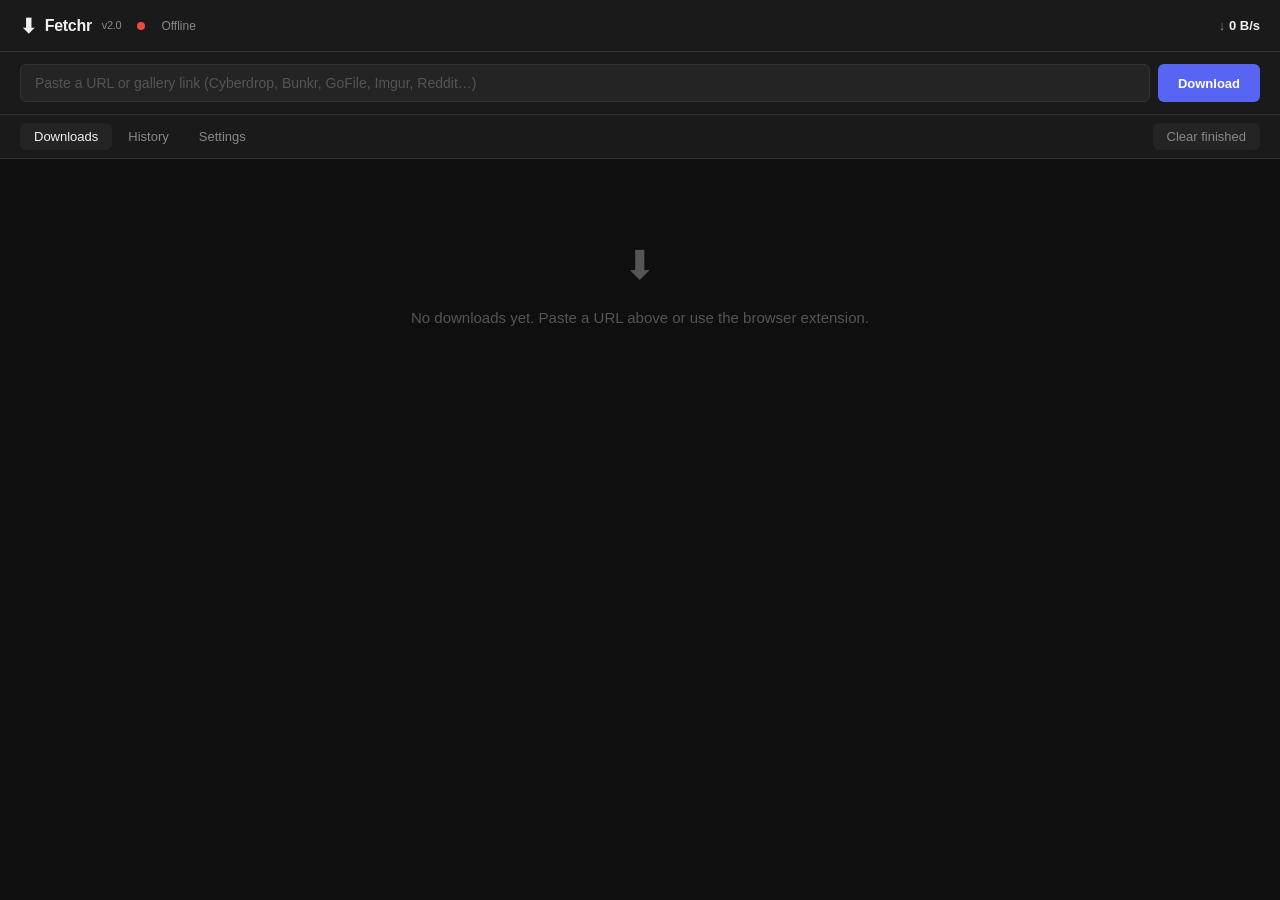
==== agent/web/index.html @ b1af5278 "feat: v2.0 — SQLite persistence, scrapers, web UI, rate limiting Core improvements (CDL-inspired): -" ====
<!DOCTYPE html>
<html lang="en">
<head>
<meta charset="UTF-8">
<meta name="viewport" content="width=device-width, initial-scale=1.0">
<title>Fetchr</title>
<style>
/* ── Reset & Base ─────────────────────────────────────────────────────────── */
*,*::before,*::after{box-sizing:border-box;margin:0;padding:0}
:root{
  --bg:        #0f0f0f;
  --surface:   #1a1a1a;
  --card:      #242424;
  --card-hover:#2a2a2a;
  --border:    #333;
  --accent:    #5865f2;
  --accent-h:  #4752c4;
  --text:      #f0f0f0;
  --text-2:    #888;
  --text-3:    #555;
  --success:   #43b581;
  --error:     #f04747;
  --warning:   #faa61a;
  --pause:     #5865f2;
  --radius:    10px;
  --radius-sm: 6px;
}
html,body{height:100%;background:var(--bg);color:var(--text);font-family:-apple-system,BlinkMacSystemFont,'Segoe UI',sans-serif;font-size:14px;line-height:1.5}
a{color:var(--accent);text-decoration:none}
button{cursor:pointer;border:none;outline:none;font-family:inherit;font-size:13px}
input,select{font-family:inherit;font-size:14px}
::-webkit-scrollbar{width:6px;height:6px}
::-webkit-scrollbar-track{background:transparent}
::-webkit-scrollbar-thumb{background:var(--border);border-radius:3px}

/* ── Layout ──────────────────────────────────────────────────────────────── */
#app{display:flex;flex-direction:column;height:100vh;overflow:hidden}

/* ── Header ──────────────────────────────────────────────────────────────── */
#header{
  display:flex;align-items:center;gap:16px;
  padding:0 20px;height:52px;
  background:var(--surface);border-bottom:1px solid var(--border);
  flex-shrink:0;
}
.logo{display:flex;align-items:center;gap:8px;font-weight:700;font-size:16px;letter-spacing:-.3px}
.logo .icon{font-size:20px}
.logo .v{font-size:11px;font-weight:400;color:var(--text-2);margin-left:2px}
.status-dot{width:8px;height:8px;border-radius:50%;background:var(--error);transition:.3s}
.status-dot.online{background:var(--success)}
#status-text{font-size:12px;color:var(--text-2)}
#total-speed{margin-left:auto;font-size:13px;color:var(--text-2);font-variant-numeric:tabular-nums}
#total-speed span{color:var(--text);font-weight:600}

/* ── URL Bar ─────────────────────────────────────────────────────────────── */
#url-bar{
  padding:12px 20px;background:var(--surface);border-bottom:1px solid var(--border);
  flex-shrink:0;
}
.url-row{display:flex;gap:8px}
#url-input{
  flex:1;padding:10px 14px;background:var(--card);border:1px solid var(--border);
  border-radius:var(--radius-sm);color:var(--text);outline:none;transition:.2s;
}
#url-input:focus{border-color:var(--accent)}
#url-input::placeholder{color:var(--text-3)}
#url-btn{
  padding:10px 20px;background:var(--accent);color:#fff;
  border-radius:var(--radius-sm);font-weight:600;transition:.15s;white-space:nowrap;
}
#url-btn:hover{background:var(--accent-h)}
#url-btn.scrape{background:#7c3aed}
#url-btn.scrape:hover{background:#6d28d9}

/* ── Tabs ────────────────────────────────────────────────────────────────── */
#tabs-bar{
  display:flex;align-items:center;gap:2px;
  padding:0 20px;height:44px;background:var(--surface);
  border-bottom:1px solid var(--border);flex-shrink:0;
}
.tab{
  padding:6px 14px;border-radius:var(--radius-sm);color:var(--text-2);
  background:none;font-weight:500;transition:.15s;
}
.tab:hover{color:var(--text);background:var(--card)}
.tab.active{color:var(--text);background:var(--card)}
#clear-btn{
  margin-left:auto;padding:6px 14px;border-radius:var(--radius-sm);
  background:var(--card);color:var(--text-2);transition:.15s;
}
#clear-btn:hover{color:var(--text);background:var(--card-hover)}

/* ── Content ─────────────────────────────────────────────────────────────── */
#content{flex:1;overflow-y:auto;padding:16px 20px}

/* ── Section headers ─────────────────────────────────────────────────────── */
.section-label{
  font-size:11px;font-weight:700;letter-spacing:.08em;text-transform:uppercase;
  color:var(--text-3);margin:16px 0 8px;display:flex;align-items:center;gap:8px;
}
.section-label::after{content:'';flex:1;height:1px;background:var(--border)}
.section-label:first-child{margin-top:0}

/* ── Download card ───────────────────────────────────────────────────────── */
.dl-card{
  background:var(--card);border:1px solid var(--border);border-radius:var(--radius);
  padding:12px 14px;margin-bottom:8px;transition:.15s;
}
.dl-card:hover{border-color:#444}
.dl-row1{display:flex;align-items:center;gap:10px;margin-bottom:6px}
.dl-icon{font-size:18px;flex-shrink:0;width:24px;text-align:center}
.dl-name{
  flex:1;font-weight:500;white-space:nowrap;overflow:hidden;
  text-overflow:ellipsis;max-width:calc(100% - 180px);
}
.dl-pct{margin-left:auto;font-size:12px;font-weight:700;
        color:var(--text-2);font-variant-numeric:tabular-nums;min-width:36px;text-align:right}
.dl-bar-wrap{height:4px;background:var(--border);border-radius:2px;margin-bottom:8px;overflow:hidden}
.dl-bar{
  height:100%;border-radius:2px;transition:width .4s ease;
  background:linear-gradient(90deg,var(--accent),#7289da);
}
.dl-bar.complete{background:var(--success)}
.dl-bar.error{background:var(--error)}
.dl-bar.paused{background:var(--text-3)}
.dl-bar.shimmer{
  background-size:200% 100%;
  animation:shimmer 1.6s linear infinite;
  background-image:linear-gradient(90deg,var(--accent) 0%,#7289da 40%,#a78bfa 60%,var(--accent) 100%);
}
@keyframes shimmer{0%{background-position:200% 0}100%{background-position:-200% 0}}
.dl-row3{display:flex;align-items:center;gap:12px;font-size:12px;color:var(--text-2)}
.dl-row3 .stat{font-variant-numeric:tabular-nums}
.dl-row3 .spacer{flex:1}
.dl-actions{display:flex;gap:4px}
.dl-btn{
  width:28px;height:28px;border-radius:var(--radius-sm);
  background:var(--card-hover);color:var(--text-2);
  display:flex;align-items:center;justify-content:center;
  font-size:13px;transition:.15s;
}
.dl-btn:hover{background:#333;color:var(--text)}
.dl-btn.danger:hover{background:rgba(240,71,71,.15);color:var(--error)}
.dl-err{font-size:11px;color:var(--error);margin-top:4px}
.dl-skipped{font-size:12px;color:var(--text-3);font-style:italic}

/* Status badges */
.badge{
  font-size:10px;font-weight:700;letter-spacing:.05em;text-transform:uppercase;
  padding:2px 6px;border-radius:3px;
}
.badge.queued{background:rgba(88,101,242,.15);color:var(--accent)}
.badge.paused{background:rgba(88,101,242,.1);color:#7289da}
.badge.complete{background:rgba(67,181,129,.1);color:var(--success)}
.badge.error{background:rgba(240,71,71,.1);color:var(--error)}
.badge.cancelled{background:rgba(85,85,85,.2);color:var(--text-3)}

/* ── Empty state ──────────────────────────────────────────────────────────── */
.empty{text-align:center;padding:60px 20px;color:var(--text-3)}
.empty .icon{font-size:40px;margin-bottom:12px;display:block}
.empty p{font-size:15px}

/* ── History tab ─────────────────────────────────────────────────────────── */
.history-table{width:100%;border-collapse:collapse}
.history-table th{
  text-align:left;padding:8px 12px;font-size:11px;font-weight:700;
  letter-spacing:.06em;text-transform:uppercase;color:var(--text-3);
  border-bottom:1px solid var(--border);
}
.history-table td{
  padding:10px 12px;border-bottom:1px solid var(--border);
  color:var(--text-2);font-size:13px;
}
.history-table tr:last-child td{border-bottom:none}
.history-table tr:hover td{background:var(--card);color:var(--text)}
.history-table .filename{color:var(--text);font-weight:500;max-width:280px;
  white-space:nowrap;overflow:hidden;text-overflow:ellipsis}
.history-table .url{max-width:200px;white-space:nowrap;overflow:hidden;
  text-overflow:ellipsis;font-size:11px;color:var(--text-3)}

/* ── Settings tab ────────────────────────────────────────────────────────── */
.settings-section{
  background:var(--card);border:1px solid var(--border);border-radius:var(--radius);
  padding:20px;margin-bottom:16px;
}
.settings-section h3{font-size:13px;font-weight:700;margin-bottom:16px;color:var(--text-2);
  text-transform:uppercase;letter-spacing:.06em}
.field{margin-bottom:14px}
.field label{display:block;font-size:12px;color:var(--text-2);margin-bottom:6px;font-weight:500}
.field input[type=text],.field input[type=number],.field select{
  width:100%;padding:8px 10px;background:var(--surface);border:1px solid var(--border);
  border-radius:var(--radius-sm);color:var(--text);outline:none;transition:.2s;
}
.field input:focus,.field select:focus{border-color:var(--accent)}
.field select option{background:var(--surface)}
.toggle-row{display:flex;align-items:center;justify-content:space-between;
  padding:8px 0;border-bottom:1px solid var(--border)}
.toggle-row:last-child{border-bottom:none;padding-bottom:0}
.toggle-label{font-size:13px}
.toggle-desc{font-size:11px;color:var(--text-3);margin-top:2px}
.toggle{position:relative;width:40px;height:22px;flex-shrink:0}
.toggle input{opacity:0;width:0;height:0}
.toggle-slider{
  position:absolute;inset:0;background:var(--border);border-radius:11px;
  cursor:pointer;transition:.2s;
}
.toggle-slider::before{
  content:'';position:absolute;width:16px;height:16px;
  left:3px;top:3px;background:#fff;border-radius:50%;transition:.2s;
}
.toggle input:checked+.toggle-slider{background:var(--accent)}
.toggle input:checked+.toggle-slider::before{transform:translateX(18px)}
#save-settings-btn{
  padding:10px 24px;background:var(--accent);color:#fff;
  border-radius:var(--radius-sm);font-weight:600;transition:.15s;
}
#save-settings-btn:hover{background:var(--accent-h)}
#settings-saved{
  display:inline-block;margin-left:12px;font-size:12px;
  color:var(--success);opacity:0;transition:.3s;
}

/* ── Scrape Modal ────────────────────────────────────────────────────────── */
#modal-overlay{
  display:none;position:fixed;inset:0;background:rgba(0,0,0,.7);
  z-index:100;align-items:center;justify-content:center;
}
#modal-overlay.open{display:flex}
#modal{
  background:var(--surface);border:1px solid var(--border);border-radius:var(--radius);
  width:min(600px,95vw);max-height:80vh;display:flex;flex-direction:column;
  box-shadow:0 24px 64px rgba(0,0,0,.5);
}
#modal-header{
  display:flex;align-items:center;gap:12px;
  padding:16px 20px;border-bottom:1px solid var(--border);
}
#modal-title{flex:1;font-weight:700;font-size:15px}
#modal-close{
  width:28px;height:28px;background:var(--card);border-radius:var(--radius-sm);
  color:var(--text-2);display:flex;align-items:center;justify-content:center;
  font-size:16px;cursor:pointer;transition:.15s;
}
#modal-close:hover{color:var(--text);background:var(--card-hover)}
#modal-toolbar{
  display:flex;align-items:center;gap:8px;
  padding:10px 20px;border-bottom:1px solid var(--border);
}
.modal-btn-sm{
  padding:5px 12px;border-radius:var(--radius-sm);font-size:12px;font-weight:600;
  background:var(--card);color:var(--text-2);transition:.15s;
}
.modal-btn-sm:hover{color:var(--text);background:var(--card-hover)}
#modal-items{flex:1;overflow-y:auto;padding:8px 0}
.modal-item{
  display:flex;align-items:center;gap:12px;padding:8px 20px;
  border-bottom:1px solid var(--border);cursor:pointer;transition:.1s;
}
.modal-item:hover{background:var(--card)}
.modal-item:last-child{border-bottom:none}
.modal-item input[type=checkbox]{width:16px;height:16px;accent-color:var(--accent);cursor:pointer}
.modal-item-name{flex:1;font-size:13px;white-space:nowrap;overflow:hidden;text-overflow:ellipsis}
.modal-item-size{font-size:11px;color:var(--text-3);white-space:nowrap}
#modal-footer{
  display:flex;align-items:center;gap:10px;
  padding:14px 20px;border-top:1px solid var(--border);
}
#modal-dl-btn{
  flex:1;padding:10px;background:var(--accent);color:#fff;
  border-radius:var(--radius-sm);font-weight:700;font-size:14px;transition:.15s;
}
#modal-dl-btn:hover{background:var(--accent-h)}
#modal-cancel-btn{
  padding:10px 20px;background:var(--card);color:var(--text-2);
  border-radius:var(--radius-sm);font-weight:600;transition:.15s;
}
#modal-cancel-btn:hover{color:var(--text);background:var(--card-hover)}
#modal-loading{
  display:flex;align-items:center;justify-content:center;
  padding:48px;color:var(--text-2);gap:12px;
}
.spinner{
  width:20px;height:20px;border:2px solid var(--border);
  border-top-color:var(--accent);border-radius:50%;
  animation:spin .7s linear infinite;
}
@keyframes spin{to{transform:rotate(360deg)}}

/* ── Toast ───────────────────────────────────────────────────────────────── */
#toast-container{
  position:fixed;bottom:20px;right:20px;z-index:200;
  display:flex;flex-direction:column;gap:8px;
}
.toast{
  display:flex;align-items:center;gap:10px;
  padding:10px 16px;border-radius:var(--radius-sm);
  background:var(--surface);border:1px solid var(--border);
  font-size:13px;max-width:320px;
  animation:slideIn .2s ease;box-shadow:0 4px 16px rgba(0,0,0,.4);
}
.toast.success{border-color:var(--success)}
.toast.error  {border-color:var(--error)}
.toast.warning{border-color:var(--warning)}
.toast .t-icon{font-size:16px;flex-shrink:0}
@keyframes slideIn{from{transform:translateX(20px);opacity:0}to{transform:translateX(0);opacity:1}}

/* ── Responsive ──────────────────────────────────────────────────────────── */
@media(max-width:600px){
  #header{padding:0 12px;gap:8px}
  #url-bar,#tabs-bar,#content{padding-left:12px;padding-right:12px}
  #total-speed{display:none}
  .dl-name{max-width:calc(100% - 100px)}
}
</style>
</head>
<body>
<div id="app">

  <!-- Header -->
  <header id="header">
    <div class="logo">
      <span class="icon">⬇</span>
      Fetchr
      <span class="v">v2.0</span>
    </div>
    <div class="status-dot" id="status-dot"></div>
    <span id="status-text">Connecting…</span>
    <div id="total-speed">↓ <span id="speed-val">0 B/s</span></div>
  </header>

  <!-- URL bar -->
  <div id="url-bar">
    <div class="url-row">
      <input id="url-input" type="text" placeholder="Paste a URL or gallery link (Cyberdrop, Bunkr, GoFile, Imgur, Reddit…)" autocomplete="off" spellcheck="false">
      <button id="url-btn" onclick="handleUrlBtn()">Download</button>
    </div>
  </div>

  <!-- Tabs -->
  <div id="tabs-bar">
    <button class="tab active" onclick="switchTab('downloads', this)">Downloads</button>
    <button class="tab" onclick="switchTab('history', this)">History</button>
    <button class="tab" onclick="switchTab('settings', this)">Settings</button>
    <button id="clear-btn" onclick="clearFinished()">Clear finished</button>
  </div>

  <!-- Content -->
  <div id="content">
    <div id="tab-downloads"></div>
    <div id="tab-history"  style="display:none"></div>
    <div id="tab-settings" style="display:none"></div>
  </div>

</div>

<!-- Scrape Modal -->
<div id="modal-overlay">
  <div id="modal">
    <div id="modal-header">
      <span id="modal-title">Scanning…</span>
      <div id="modal-close" onclick="closeModal()">✕</div>
    </div>
    <div id="modal-toolbar" style="display:none">
      <button class="modal-btn-sm" onclick="selectAll(true)">Select all</button>
      <button class="modal-btn-sm" onclick="selectAll(false)">Deselect all</button>
      <span id="modal-selected" style="margin-left:auto;font-size:12px;color:var(--text-2)"></span>
    </div>
    <div id="modal-items">
      <div id="modal-loading"><div class="spinner"></div> Scraping page…</div>
    </div>
    <div id="modal-footer" style="display:none">
      <button id="modal-cancel-btn" onclick="closeModal()">Cancel</button>
      <button id="modal-dl-btn" onclick="downloadSelected()">Download selected</button>
    </div>
  </div>
</div>

<!-- Toast container -->
<div id="toast-container"></div>

<script>
'use strict';

// ── State ──────────────────────────────────────────────────────────────────
const BASE    = window.location.origin;
const WS_URL  = `ws://${window.location.host}/ws`;
let downloads = {};          // id → download object
let wsConn    = null;
let wsTimer   = null;
let agentOnline = false;
let settings  = {};
let history   = [];
let scrapeItems = [];        // items from last scrape
let currentTab = 'downloads';

// ── Formatting ─────────────────────────────────────────────────────────────
function fmtBytes(b) {
  if (!b || b <= 0) return '0 B';
  const u = ['B','KB','MB','GB','TB'];
  const i = Math.floor(Math.log(b) / Math.log(1024));
  return (b / Math.pow(1024, i)).toFixed(i > 0 ? 1 : 0) + ' ' + u[i];
}
function fmtSpeed(bps) {
  if (!bps || bps <= 0) return '';
  return fmtBytes(bps) + '/s';
}
function fmtEta(s) {
  if (!s || s <= 0) return '';
  if (s < 60)  return `${s}s`;
  if (s < 3600) return `${Math.floor(s/60)}m ${s%60}s`;
  return `${Math.floor(s/3600)}h ${Math.floor((s%3600)/60)}m`;
}
function fmtDate(iso) {
  if (!iso) return '';
  const d = new Date(iso);
  return d.toLocaleDateString() + ' ' + d.toLocaleTimeString([], {hour:'2-digit',minute:'2-digit'});
}
function fileIcon(name) {
  if (!name) return '🔗';
  const ext = (name.split('.').pop() || '').toLowerCase();
  if (['mp4','mkv','webm','avi','mov','flv','m4v','ts'].includes(ext)) return '📹';
  if (['mp3','m4a','flac','wav','ogg','opus','aac'].includes(ext))     return '🎵';
  if (['zip','rar','7z','tar','gz','bz2','xz','iso'].includes(ext))    return '📦';
  if (['jpg','jpeg','png','gif','webp','svg','bmp'].includes(ext))     return '🖼';
  if (['pdf','doc','docx','xls','xlsx','ppt','pptx'].includes(ext))    return '📄';
  if (['exe','msi','dmg','pkg','deb','rpm','apk'].includes(ext))       return '⚙️';
  return '🔗';
}

// ── Gallery domains ─────────────────────────────────────────────────────────
const SCRAPE_DOMAINS = [
  'cyberdrop.me','cyberdrop.cc',
  'bunkr.site','bunkr.black','bunkr.cr','bunkr.fi','bunkr.ph','bunkr.sk',
  'gofile.io','pixeldrain.com',
  'imgur.com','reddit.com','redd.it',
];
function isScrapeUrl(url) {
  try {
    const host = new URL(url).hostname.replace(/^www\./, '');
    return SCRAPE_DOMAINS.some(d => host === d || host.endsWith('.'+d));
  } catch { return false; }
}

// ── URL input smart detection ───────────────────────────────────────────────
const urlInput = document.getElementById('url-input');
const urlBtn   = document.getElementById('url-btn');

urlInput.addEventListener('input', () => {
  const url = urlInput.value.trim();
  if (isScrapeUrl(url)) {
    urlBtn.textContent = 'Scrape';
    urlBtn.className   = 'scrape';
    urlBtn.id          = 'url-btn';
  } else {
    urlBtn.textContent = 'Download';
    urlBtn.className   = '';
    urlBtn.id          = 'url-btn';
  }
});
urlInput.addEventListener('keydown', e => { if (e.key === 'Enter') handleUrlBtn(); });

async function handleUrlBtn() {
  const url = urlInput.value.trim();
  if (!url) return;
  if (isScrapeUrl(url)) {
    await openScrapeModal(url);
  } else {
    await addDownload(url);
    urlInput.value = '';
    urlBtn.textContent = 'Download';
    urlBtn.className   = '';
  }
}

// ── WebSocket ───────────────────────────────────────────────────────────────
function connectWS() {
  wsConn = new WebSocket(WS_URL);
  wsConn.onopen = () => {
    clearTimeout(wsTimer);
    setAgentStatus(true);
  };
  wsConn.onmessage = (e) => {
    const msg = JSON.parse(e.data);
    if (msg.type === 'snapshot') {
      downloads = {};
      (msg.data || []).forEach(d => downloads[d.id] = d);
    } else if (msg.type === 'progress') {
      downloads[msg.data.id] = msg.data;
    }
    if (currentTab === 'downloads') renderDownloads();
    updateTotalSpeed();
  };
  wsConn.onclose = () => {
    setAgentStatus(false);
    wsTimer = setTimeout(connectWS, 3000);
  };
  wsConn.onerror = () => wsConn.close();
}

function setAgentStatus(online) {
  agentOnline = online;
  document.getElementById('status-dot').className  = 'status-dot' + (online ? ' online' : '');
  document.getElementById('status-text').textContent = online ? 'Online' : 'Offline';
}

function updateTotalSpeed() {
  const total = Object.values(downloads)
    .filter(d => d.status === 'active')
    .reduce((s, d) => s + (d.speed || 0), 0);
  document.getElementById('speed-val').textContent = fmtSpeed(total) || '0 B/s';
}

// ── Tab switching ───────────────────────────────────────────────────────────
function switchTab(name, el) {
  currentTab = name;
  document.querySelectorAll('.tab').forEach(t => t.classList.remove('active'));
  el.classList.add('active');
  ['downloads','history','settings'].forEach(t => {
    document.getElementById('tab-' + t).style.display = t === name ? '' : 'none';
  });
  if (name === 'history')  fetchHistory();
  if (name === 'settings') fetchSettings();
}

// ── Render Downloads ────────────────────────────────────────────────────────
function renderDownloads() {
  const all  = Object.values(downloads);
  const groups = {
    active:    all.filter(d => d.status === 'active'),
    queued:    all.filter(d => d.status === 'queued'),
    paused:    all.filter(d => d.status === 'paused'),
    complete:  all.filter(d => d.status === 'complete'),
    error:     all.filter(d => d.status === 'error'),
    cancelled: all.filter(d => d.status === 'cancelled'),
  };

  let html = '';

  if (all.length === 0) {
    html = `<div class="empty">
      <span class="icon">⬇</span>
      <p>No downloads yet. Paste a URL above or use the browser extension.</p>
    </div>`;
  } else {
    const renderGroup = (label, items, showBar = true) => {
      if (!items.length) return '';
      let out = `<div class="section-label">${label} <span style="color:var(--text-2);font-weight:400;font-size:10px">${items.length}</span></div>`;
      items.forEach(d => { out += renderCard(d, showBar); });
      return out;
    };
    html += renderGroup('Active',    groups.active);
    html += renderGroup('Queued',    groups.queued,    false);
    html += renderGroup('Paused',    groups.paused);
    html += renderGroup('Failed',    groups.error,     false);
    html += renderGroup('Completed', groups.complete,  false);
    html += renderGroup('Cancelled', groups.cancelled, false);
  }

  document.getElementById('tab-downloads').innerHTML = html;
}

function renderCard(d, showBar) {
  const icon = fileIcon(d.filename);
  const pct  = d.progress ? d.progress.toFixed(0) + '%' : '';
  const statusClass = {
    active:'shimmer', complete:'complete', error:'error',
    paused:'paused', queued:'', cancelled:''
  }[d.status] || '';

  let barHtml = '';
  if (showBar || ['active','paused'].includes(d.status)) {
    barHtml = `<div class="dl-bar-wrap">
      <div class="dl-bar ${statusClass}" style="width:${Math.min(100, d.progress || 0)}%"></div>
    </div>`;
  }

  let statsHtml = '';
  if (d.status === 'active') {
    statsHtml = `
      <span class="stat">${fmtSpeed(d.speed)}</span>
      ${d.total ? `<span class="stat">${fmtBytes(d.downloaded)} / ${fmtBytes(d.total)}</span>` : `<span class="stat">${fmtBytes(d.downloaded)}</span>`}
      ${d.eta ? `<span class="stat">ETA ${fmtEta(d.eta)}</span>` : ''}
    `;
  } else if (d.status === 'complete') {
    statsHtml = `<span class="stat" style="color:var(--success)">✓ Done</span>${d.total ? `<span class="stat">${fmtBytes(d.total)}</span>` : ''}`;
  } else if (d.status === 'paused') {
    statsHtml = `<span class="badge paused">Paused</span>${d.downloaded ? `<span class="stat">${fmtBytes(d.downloaded)} / ${fmtBytes(d.total)}</span>` : ''}`;
  } else if (d.status === 'queued') {
    statsHtml = `<span class="badge queued">Queued</span>`;
  } else if (d.status === 'error') {
    statsHtml = `<span class="badge error">Failed</span>`;
  } else if (d.status === 'cancelled') {
    statsHtml = `<span class="badge cancelled">Cancelled</span>`;
  }

  let actions = '';
  if (d.status === 'active')  actions += `<button class="dl-btn" title="Pause"  onclick="pauseDl('${d.id}')">⏸</button>`;
  if (d.status === 'paused')  actions += `<button class="dl-btn" title="Resume" onclick="resumeDl('${d.id}')">▶</button>`;
  if (['active','queued','paused'].includes(d.status))
    actions += `<button class="dl-btn danger" title="Cancel" onclick="cancelDl('${d.id}')">✕</button>`;

  let errHtml = '';
  if (d.error && d.status === 'error')
    errHtml = `<div class="dl-err">${escHtml(d.error)}</div>`;

  return `<div class="dl-card" id="card-${d.id}">
    <div class="dl-row1">
      <span class="dl-icon">${icon}</span>
      <span class="dl-name" title="${escHtml(d.filename)}">${escHtml(d.filename)}</span>
      <span class="dl-pct">${pct}</span>
    </div>
    ${barHtml}
    <div class="dl-row3">
      ${statsHtml}
      <span class="spacer"></span>
      <div class="dl-actions">${actions}</div>
    </div>
    ${errHtml}
  </div>`;
}

function escHtml(s) {
  return String(s || '').replace(/&/g,'&amp;').replace(/</g,'&lt;').replace(/>/g,'&gt;').replace(/"/g,'&quot;');
}

// ── Download actions ────────────────────────────────────────────────────────
async function addDownload(url, opts = {}) {
  try {
    const body = { url, ...opts };
    const r = await fetch(`${BASE}/downloads`, {
      method:'POST', headers:{'Content-Type':'application/json'},
      body: JSON.stringify(body),
    });
    const data = await r.json();
    if (data.skipped) {
      showToast('Already downloaded — skipping', 'warning');
    } else {
      downloads[data.id] = data;
      renderDownloads();
      showToast(`Added: ${data.filename}`, 'success');
    }
    return data;
  } catch(e) {
    showToast('Failed to add download: ' + e.message, 'error');
  }
}

async function pauseDl(id) {
  await fetch(`${BASE}/downloads/${id}/pause`, {method:'POST'});
}
async function resumeDl(id) {
  await fetch(`${BASE}/downloads/${id}/resume`, {method:'POST'});
}
async function cancelDl(id) {
  await fetch(`${BASE}/downloads/${id}`, {method:'DELETE'});
  delete downloads[id];
  renderDownloads();
}
async function clearFinished() {
  await fetch(`${BASE}/downloads/clear-finished`, {method:'POST'});
  Object.keys(downloads).forEach(id => {
    if (['complete','cancelled','error'].includes(downloads[id].status))
      delete downloads[id];
  });
  renderDownloads();
  showToast('Cleared finished downloads', 'success');
}

// ── Scrape Modal ─────────────────────────────────────────────────────────────
async function openScrapeModal(url) {
  scrapeItems = [];
  document.getElementById('modal-title').textContent = 'Scanning…';
  document.getElementById('modal-toolbar').style.display = 'none';
  document.getElementById('modal-footer').style.display  = 'none';
  document.getElementById('modal-items').innerHTML = `<div id="modal-loading"><div class="spinner"></div> Scraping page…</div>`;
  document.getElementById('modal-overlay').classList.add('open');

  try {
    const r = await fetch(`${BASE}/scrape`, {
      method:'POST', headers:{'Content-Type':'application/json'},
      body: JSON.stringify({url}),
    });
    const data = await r.json();
    scrapeItems = data.items || [];

    const host = (() => { try { return new URL(url).hostname; } catch { return url; } })();
    document.getElementById('modal-title').textContent = `Found ${scrapeItems.length} item${scrapeItems.length !== 1 ? 's' : ''} · ${host}`;

    if (scrapeItems.length === 0) {
      document.getElementById('modal-items').innerHTML = `<div class="empty" style="padding:32px"><span class="icon" style="font-size:28px">🔍</span><p>No downloadable items found</p></div>`;
      document.getElementById('modal-footer').style.display = 'flex';
      return;
    }

    document.getElementById('modal-toolbar').style.display = 'flex';
    document.getElementById('modal-footer').style.display  = 'flex';

    let itemsHtml = scrapeItems.map((item, i) => `
      <div class="modal-item" onclick="toggleItem(${i})">
        <input type="checkbox" id="mi-${i}" checked onclick="event.stopPropagation();updateModalCount()">
        <span class="modal-item-name">${escHtml(item.filename || item.url)}</span>
        ${item.size ? `<span class="modal-item-size">${fmtBytes(item.size)}</span>` : ''}
      </div>
    `).join('');
    document.getElementById('modal-items').innerHTML = itemsHtml;
    updateModalCount();
  } catch(e) {
    document.getElementById('modal-items').innerHTML = `<div class="empty" style="padding:32px"><p style="color:var(--error)">Scrape failed: ${escHtml(e.message)}</p></div>`;
    document.getElementById('modal-footer').style.display = 'flex';
  }
}

function toggleItem(i) {
  const cb = document.getElementById(`mi-${i}`);
  if (cb) { cb.checked = !cb.checked; updateModalCount(); }
}
function selectAll(checked) {
  scrapeItems.forEach((_, i) => {
    const cb = document.getElementById(`mi-${i}`);
    if (cb) cb.checked = checked;
  });
  updateModalCount();
}
function updateModalCount() {
  const selected = scrapeItems.filter((_, i) => {
    const cb = document.getElementById(`mi-${i}`);
    return cb && cb.checked;
  }).length;
  document.getElementById('modal-selected').textContent = `${selected} selected`;
  document.getElementById('modal-dl-btn').textContent = `Download ${selected} item${selected !== 1 ? 's' : ''}`;
}
async function downloadSelected() {
  const selected = scrapeItems.filter((_, i) => {
    const cb = document.getElementById(`mi-${i}`);
    return cb && cb.checked;
  });
  if (!selected.length) return;

  closeModal();
  urlInput.value = '';

  try {
    const r = await fetch(`${BASE}/downloads/batch`, {
      method:'POST', headers:{'Content-Type':'application/json'},
      body: JSON.stringify({ items: selected }),
    });
    const data = await r.json();
    showToast(`Queued ${data.added} download${data.added !== 1 ? 's' : ''}${data.skipped ? ` (${data.skipped} skipped — already downloaded)` : ''}`, 'success');
  } catch(e) {
    showToast('Batch download failed: ' + e.message, 'error');
  }
}
function closeModal() {
  document.getElementById('modal-overlay').classList.remove('open');
}

// ── History ──────────────────────────────────────────────────────────────────
async function fetchHistory() {
  try {
    const r = await fetch(`${BASE}/history`);
    history = await r.json();
    renderHistory();
  } catch(e) {
    document.getElementById('tab-history').innerHTML = `<p style="color:var(--error);padding:20px">Failed to load history: ${e.message}</p>`;
  }
}

function renderHistory() {
  const el = document.getElementById('tab-history');
  if (!history.length) {
    el.innerHTML = `<div class="empty"><span class="icon">📋</span><p>No download history yet.</p></div>`;
    return;
  }
  el.innerHTML = `<table class="history-table">
    <thead><tr>
      <th>File</th><th>Size</th><th>Date</th><th>URL</th>
    </tr></thead>
    <tbody>
      ${history.map(h => `<tr>
        <td class="filename">${fileIcon(h.filename)} ${escHtml(h.filename || '—')}</td>
        <td>${h.file_size ? fmtBytes(h.file_size) : '—'}</td>
        <td>${fmtDate(h.downloaded_at)}</td>
        <td><a class="url" href="${escHtml(h.url)}" target="_blank" title="${escHtml(h.url)}">${escHtml(h.url)}</a></td>
      </tr>`).join('')}
    </tbody>
  </table>`;
}

// ── Settings ─────────────────────────────────────────────────────────────────
async function fetchSettings() {
  try {
    const r = await fetch(`${BASE}/settings`);
    settings = await r.json();
    renderSettings();
  } catch {}
}

function renderSettings() {
  const el = document.getElementById('tab-settings');
  el.innerHTML = `
    <div class="settings-section">
      <h3>Download</h3>
      <div class="field">
        <label>Save path</label>
        <input type="text" id="s-save-path" value="${escHtml(settings.save_path || '')}">
      </div>
      <div class="field">
        <label>Max concurrent downloads</label>
        <input type="number" id="s-max-concurrent" value="${settings.max_concurrent || 3}" min="1" max="20" style="width:80px">
      </div>
      <div class="field">
        <label>Speed limit (KB/s, 0 = unlimited)</label>
        <input type="number" id="s-max-speed" value="${settings.max_speed_kbps || 0}" min="0" style="width:120px">
      </div>
      <div class="field">
        <label>Cookie source browser</label>
        <select id="s-browser">
          <option value="chrome"  ${settings.cookies_browser==='chrome'  ?'selected':''}>Chrome</option>
          <option value="firefox" ${settings.cookies_browser==='firefox' ?'selected':''}>Firefox</option>
          <option value="edge"    ${settings.cookies_browser==='edge'    ?'selected':''}>Edge</option>
          <option value="safari"  ${settings.cookies_browser==='safari'  ?'selected':''}>Safari</option>
        </select>
      </div>
    </div>
    <div class="settings-section">
      <h3>Features</h3>
      ${toggle('s-intercept', 'Intercept all browser downloads', 'Automatically redirect every browser download to Fetchr', settings.intercept_all)}
      ${toggle('s-hash',      'Hash-based deduplication', 'Check file hashes to skip duplicate files (slower but thorough)', settings.hash_check)}
      ${toggle('s-extract',   'Auto-extract archives', 'Unzip/unrar files automatically after download', settings.auto_extract)}
      ${toggle('s-organise',  'Organise by file type', 'Sort completed downloads into Images/, Videos/, etc.', settings.organise_by_type)}
    </div>
    <div style="display:flex;align-items:center;gap:12px">
      <button id="save-settings-btn" onclick="saveSettings()">Save settings</button>
      <span id="settings-saved">✓ Saved</span>
    </div>
  `;
}

function toggle(id, label, desc, checked) {
  return `<div class="toggle-row">
    <div>
      <div class="toggle-label">${escHtml(label)}</div>
      <div class="toggle-desc">${escHtml(desc)}</div>
    </div>
    <label class="toggle">
      <input type="checkbox" id="${id}" ${checked ? 'checked' : ''}>
      <span class="toggle-slider"></span>
    </label>
  </div>`;
}

async function saveSettings() {
  const body = {
    save_path:        document.getElementById('s-save-path').value,
    max_concurrent:   parseInt(document.getElementById('s-max-concurrent').value),
    max_speed_kbps:   parseInt(document.getElementById('s-max-speed').value),
    cookies_browser:  document.getElementById('s-browser').value,
    intercept_all:    document.getElementById('s-intercept').checked,
    hash_check:       document.getElementById('s-hash').checked,
    auto_extract:     document.getElementById('s-extract').checked,
    organise_by_type: document.getElementById('s-organise').checked,
  };
  try {
    const r = await fetch(`${BASE}/settings`, {
      method:'PUT', headers:{'Content-Type':'application/json'},
      body: JSON.stringify(body),
    });
    settings = await r.json();
    const savedEl = document.getElementById('settings-saved');
    savedEl.style.opacity = '1';
    setTimeout(() => savedEl.style.opacity = '0', 2000);
  } catch(e) {
    showToast('Failed to save settings', 'error');
  }
}

// ── Toast ─────────────────────────────────────────────────────────────────────
function showToast(msg, type = 'success') {
  const icons = {success:'✅', error:'❌', warning:'⚠️'};
  const el = document.createElement('div');
  el.className = `toast ${type}`;
  el.innerHTML = `<span class="t-icon">${icons[type]||'ℹ️'}</span><span>${escHtml(msg)}</span>`;
  document.getElementById('toast-container').appendChild(el);
  setTimeout(() => el.remove(), 4000);
}

// ── Init ──────────────────────────────────────────────────────────────────────
connectWS();
fetchSettings();
renderDownloads();
</script>
</body>
</html>
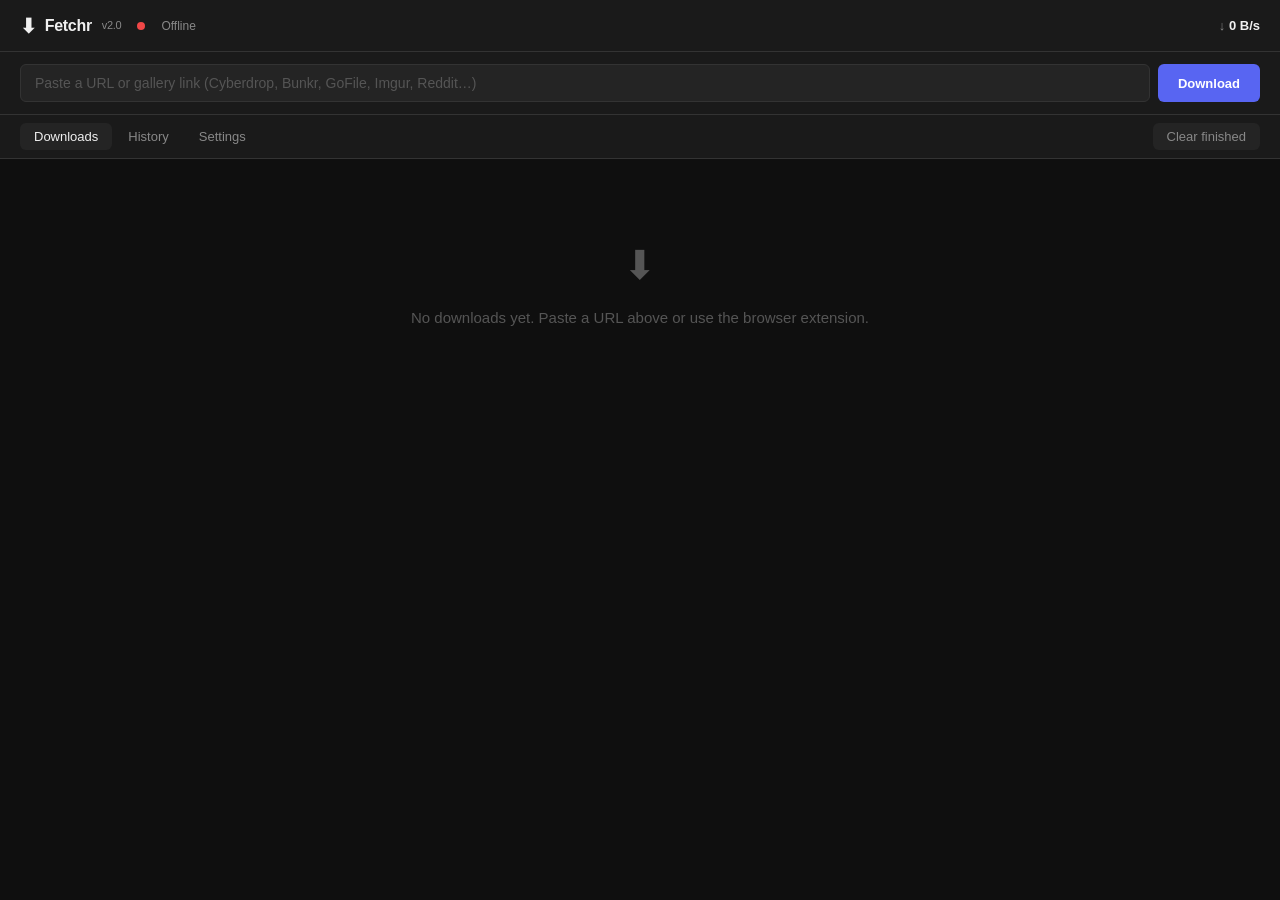
==== commit 7c7ba226: "feat: v2.1 — aria2c RPC daemon, Apprise notifications, auto-extract/organizer, 4 new scrapers New fe" ====
--- a/agent/web/index.html
+++ b/agent/web/index.html
@@ -829,6 +829,17 @@
       ${toggle('s-extract',   'Auto-extract archives', 'Unzip/unrar files automatically after download', settings.auto_extract)}
       ${toggle('s-organise',  'Organise by file type', 'Sort completed downloads into Images/, Videos/, etc.', settings.organise_by_type)}
     </div>
+    <div class="settings-section">
+      <h3>Notifications</h3>
+      <div class="field">
+        <label>Notification URL <span style="font-weight:400;color:var(--text-3)">(Apprise format)</span></label>
+        <input type="text" id="s-notif-url" value="${escHtml(settings.notification_url || '')}"
+          placeholder="ntfys://ntfy.sh/my-topic  ·  gotify://server/token  ·  tgram://bottoken/chatid">
+        <div style="margin-top:6px;font-size:11px;color:var(--text-3)">
+          Supports ntfy · Gotify · Telegram · Discord · Slack · email and 70+ more. Leave blank to disable.
+        </div>
+      </div>
+    </div>
     <div style="display:flex;align-items:center;gap:12px">
       <button id="save-settings-btn" onclick="saveSettings()">Save settings</button>
       <span id="settings-saved">✓ Saved</span>
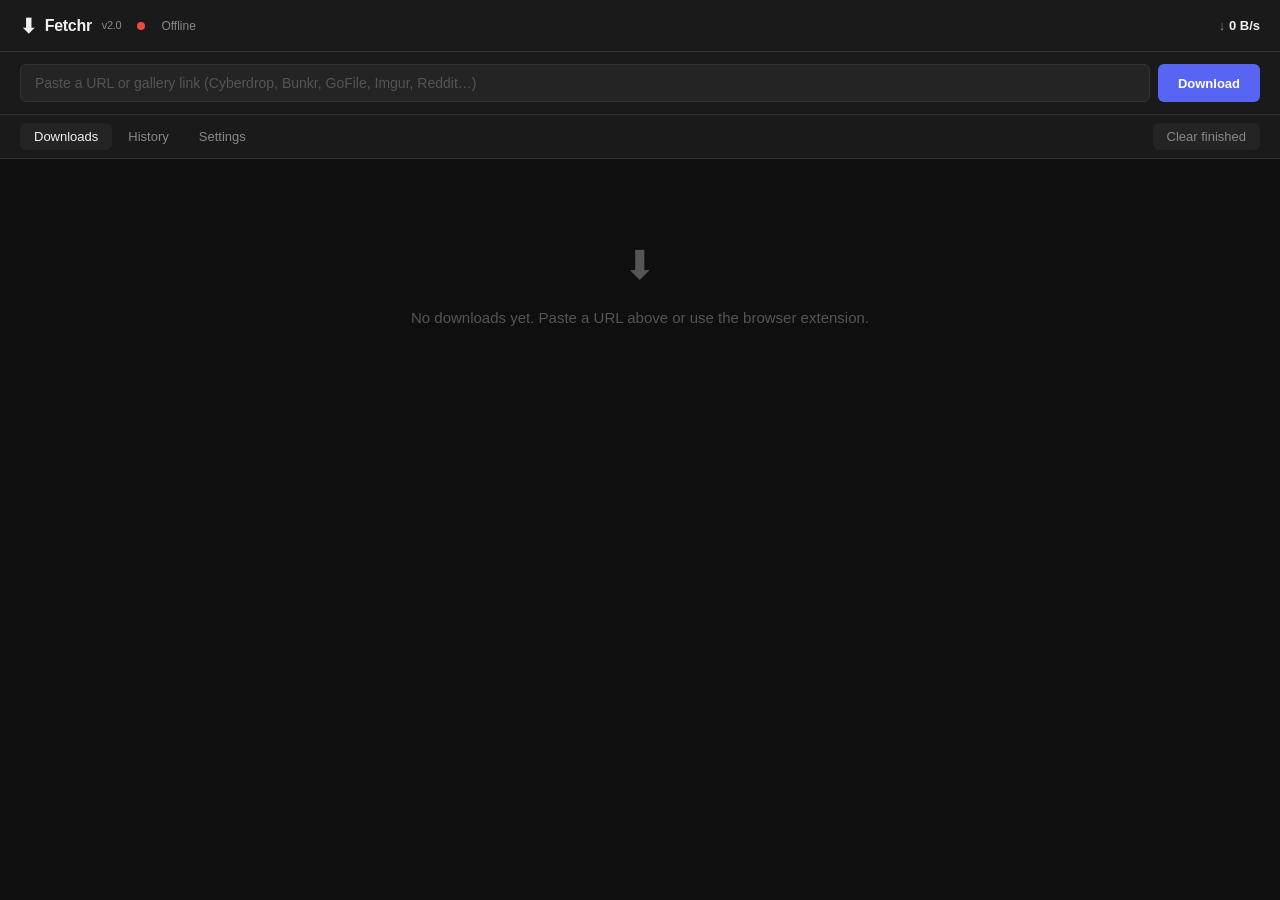
==== commit b0eacd12: "fix: v2.1.2 — media fallback chain, Private Network Access, WS poll fallback downloader.py: - _downl" ====
--- a/agent/web/index.html
+++ b/agent/web/index.html
@@ -895,10 +895,35 @@
   setTimeout(() => el.remove(), 4000);
 }
 
+// ── Poll fallback ─────────────────────────────────────────────────────────────
+// If the WebSocket drops mid-download, the completion notification is lost.
+// A background poll every 8 s catches any updates the WS missed.
+async function pollDownloads() {
+  try {
+    const data = await fetch(`${BASE}/downloads`).then(r => r.json());
+    if (!Array.isArray(data)) return;
+    let changed = false;
+    data.forEach(d => {
+      const prev = downloads[d.id];
+      if (!prev || prev.status !== d.status || prev.progress !== d.progress) {
+        downloads[d.id] = d;
+        changed = true;
+      }
+    });
+    // Remove items the server no longer knows about (cleared by user)
+    Object.keys(downloads).forEach(id => {
+      if (!data.find(d => d.id === id)) { delete downloads[id]; changed = true; }
+    });
+    if (changed && currentTab === 'downloads') renderDownloads();
+    if (changed) updateTotalSpeed();
+  } catch { /* agent offline, WS will handle reconnect */ }
+}
+
 // ── Init ──────────────────────────────────────────────────────────────────────
 connectWS();
 fetchSettings();
 renderDownloads();
+setInterval(pollDownloads, 8000);   // fallback for when WS drops mid-download
 </script>
 </body>
 </html>
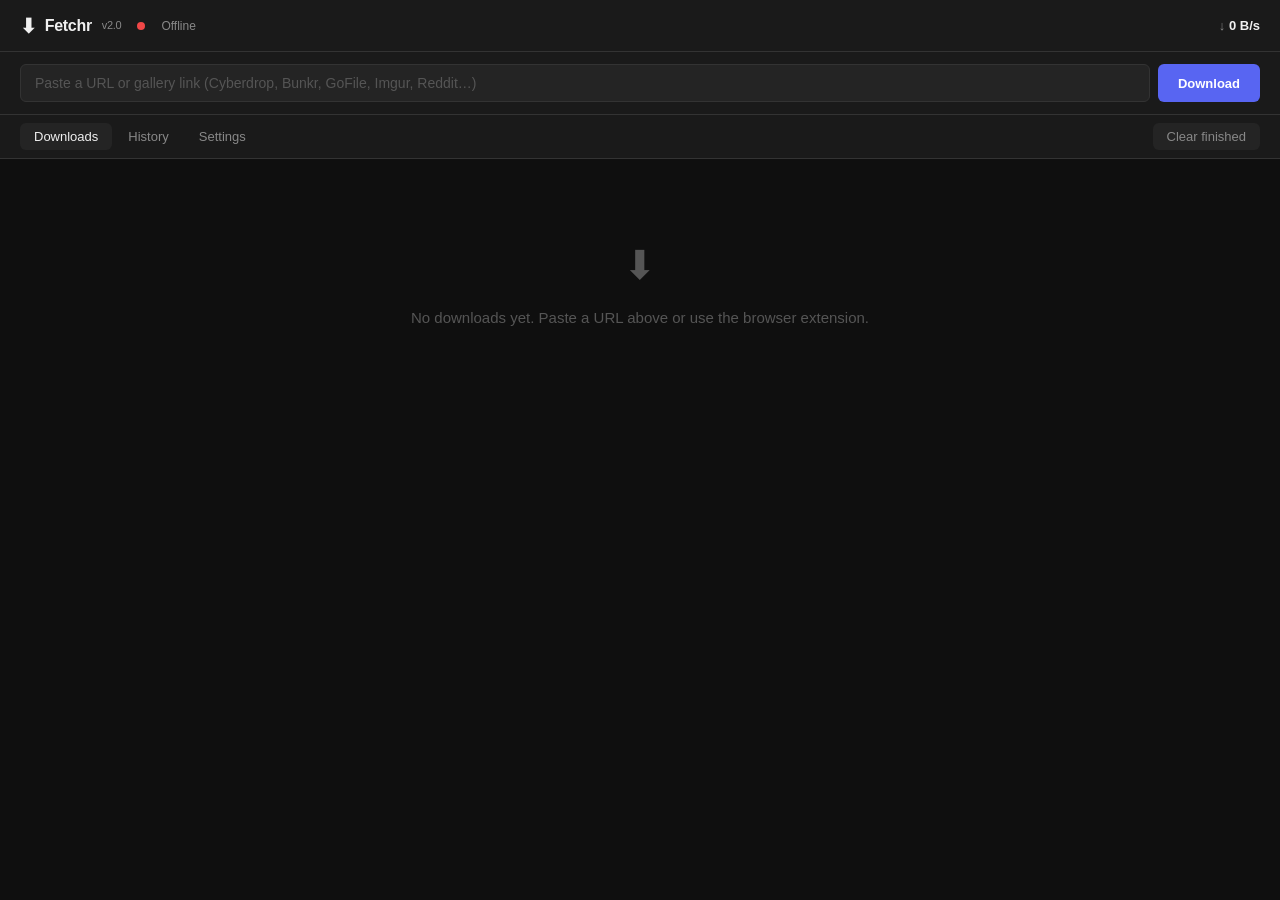
==== commit 80daa695: "fix: v2.1.3 — smooth progress bar, extension settings via SW proxy - Progress bar now updates in-pla" ====
--- a/agent/web/index.html
+++ b/agent/web/index.html
@@ -117,8 +117,9 @@
         color:var(--text-2);font-variant-numeric:tabular-nums;min-width:36px;text-align:right}
 .dl-bar-wrap{height:4px;background:var(--border);border-radius:2px;margin-bottom:8px;overflow:hidden}
 .dl-bar{
-  height:100%;border-radius:2px;transition:width .4s ease;
+  height:100%;border-radius:2px;transition:width .6s ease-out;
   background:linear-gradient(90deg,var(--accent),#7289da);
+  will-change:width;
 }
 .dl-bar.complete{background:var(--success)}
 .dl-bar.error{background:var(--error)}
@@ -484,10 +485,20 @@
     if (msg.type === 'snapshot') {
       downloads = {};
       (msg.data || []).forEach(d => downloads[d.id] = d);
+      if (currentTab === 'downloads') renderDownloads();
     } else if (msg.type === 'progress') {
+      const prev = downloads[msg.data.id];
       downloads[msg.data.id] = msg.data;
+      if (currentTab === 'downloads') {
+        // Status change (queued→active, active→complete, etc.) needs full rebuild
+        if (!prev || prev.status !== msg.data.status) {
+          renderDownloads();
+        } else {
+          // Pure progress update: patch bar + stats in-place (smooth CSS transition)
+          patchCard(msg.data);
+        }
+      }
     }
-    if (currentTab === 'downloads') renderDownloads();
     updateTotalSpeed();
   };
   wsConn.onclose = () => {
@@ -559,6 +570,27 @@
   document.getElementById('tab-downloads').innerHTML = html;
 }
 
+// ── In-place card update (no DOM rebuild, CSS transition plays) ──────────────
+function patchCard(d) {
+  const card = document.querySelector(`[data-id="${d.id}"]`);
+  if (!card) { renderDownloads(); return; }  // card not found → full rebuild
+
+  const bar  = card.querySelector('.dl-bar');
+  const pctEl = card.querySelector('.dl-pct');
+  const statEl = card.querySelector('.dl-row3');
+
+  if (bar)  bar.style.width = `${Math.min(100, d.progress || 0)}%`;
+  if (pctEl) pctEl.textContent = d.progress ? `${d.progress.toFixed(0)}%` : '';
+  if (statEl && d.status === 'active') {
+    statEl.innerHTML = `
+      <span class="stat">${fmtSpeed(d.speed)}</span>
+      ${d.total ? `<span class="stat">${fmtBytes(d.downloaded)} / ${fmtBytes(d.total)}</span>`
+               : `<span class="stat">${fmtBytes(d.downloaded)}</span>`}
+      ${d.eta  ? `<span class="stat">ETA ${fmtEta(d.eta)}</span>` : ''}
+    `;
+  }
+}
+
 function renderCard(d, showBar) {
   const icon = fileIcon(d.filename);
   const pct  = d.progress ? d.progress.toFixed(0) + '%' : '';
@@ -603,7 +635,7 @@
   if (d.error && d.status === 'error')
     errHtml = `<div class="dl-err">${escHtml(d.error)}</div>`;
 
-  return `<div class="dl-card" id="card-${d.id}">
+  return `<div class="dl-card" id="card-${d.id}" data-id="${d.id}">
     <div class="dl-row1">
       <span class="dl-icon">${icon}</span>
       <span class="dl-name" title="${escHtml(d.filename)}">${escHtml(d.filename)}</span>
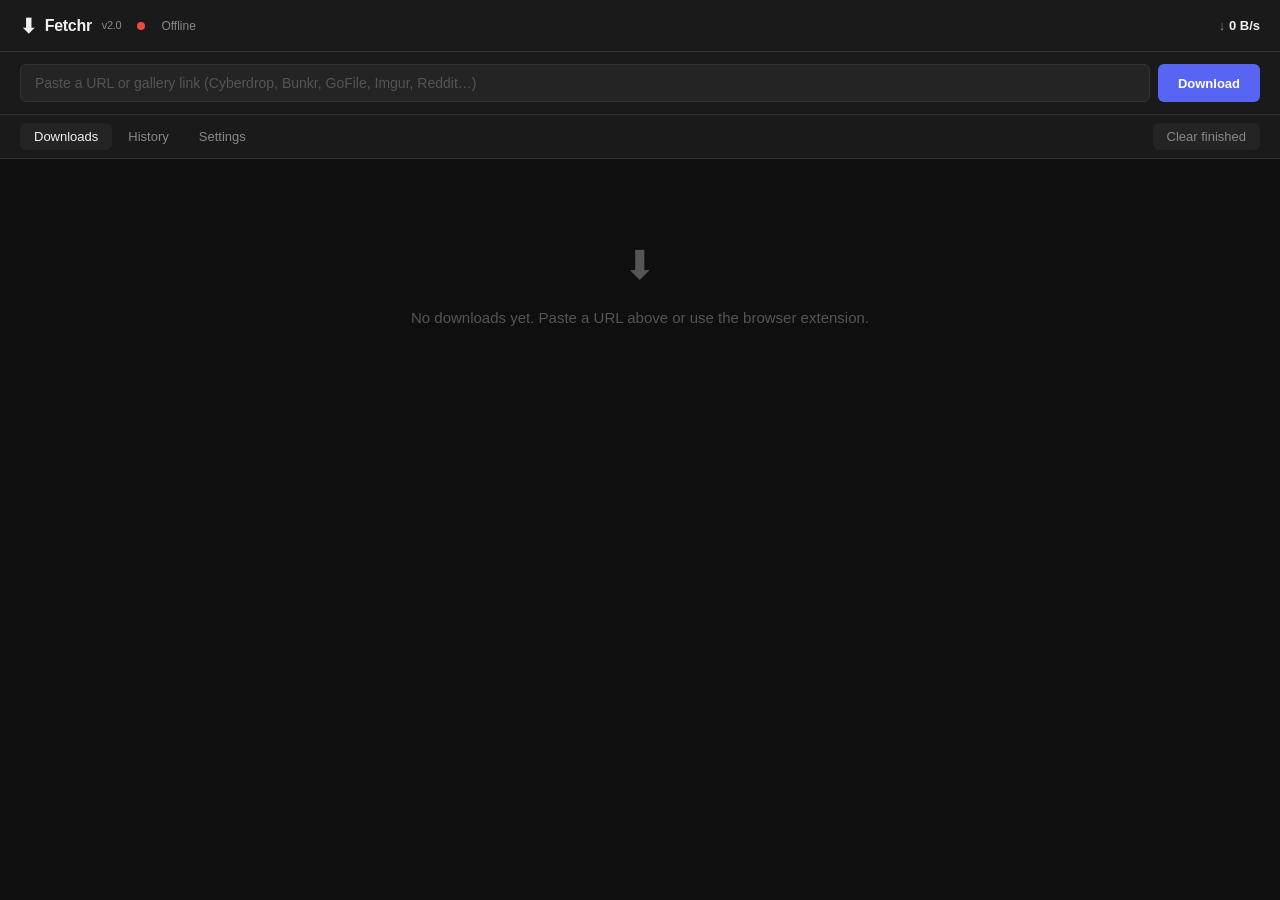
==== commit 790e792d: "fix: progress bar indeterminate state, settings save, and Docker deployment Progress bar: - Add inde" ====
--- a/agent/web/index.html
+++ b/agent/web/index.html
@@ -129,7 +129,15 @@
   animation:shimmer 1.6s linear infinite;
   background-image:linear-gradient(90deg,var(--accent) 0%,#7289da 40%,#a78bfa 60%,var(--accent) 100%);
 }
+/* Indeterminate bar: used when file size is unknown (totalLength = 0 from aria2c) */
+.dl-bar.indeterminate{
+  width:100% !important;
+  background-size:200% 100%;
+  animation:indeterminate 1.8s ease-in-out infinite;
+  background-image:linear-gradient(90deg,var(--border) 0%,var(--accent) 30%,#7289da 50%,var(--accent) 70%,var(--border) 100%);
+}
 @keyframes shimmer{0%{background-position:200% 0}100%{background-position:-200% 0}}
+@keyframes indeterminate{0%{background-position:200% 0}100%{background-position:-200% 0}}
 .dl-row3{display:flex;align-items:center;gap:12px;font-size:12px;color:var(--text-2)}
 .dl-row3 .stat{font-variant-numeric:tabular-nums}
 .dl-row3 .spacer{flex:1}
@@ -575,12 +583,25 @@
   const card = document.querySelector(`[data-id="${d.id}"]`);
   if (!card) { renderDownloads(); return; }  // card not found → full rebuild
 
-  const bar  = card.querySelector('.dl-bar');
+  const bar   = card.querySelector('.dl-bar');
   const pctEl = card.querySelector('.dl-pct');
   const statEl = card.querySelector('.dl-row3');
 
-  if (bar)  bar.style.width = `${Math.min(100, d.progress || 0)}%`;
-  if (pctEl) pctEl.textContent = d.progress ? `${d.progress.toFixed(0)}%` : '';
+  if (bar) {
+    const unknownSize = (!d.total || d.total === 0) && d.status === 'active';
+    if (unknownSize) {
+      bar.classList.add('indeterminate');
+      bar.classList.remove('shimmer');
+      bar.style.width = '100%';
+    } else {
+      bar.classList.remove('indeterminate');
+      bar.style.width = `${Math.min(100, d.progress || 0)}%`;
+    }
+  }
+  if (pctEl) {
+    const unknownSize = (!d.total || d.total === 0) && d.status === 'active';
+    pctEl.textContent = unknownSize ? '' : (d.progress ? `${d.progress.toFixed(0)}%` : '');
+  }
   if (statEl && d.status === 'active') {
     statEl.innerHTML = `
       <span class="stat">${fmtSpeed(d.speed)}</span>
@@ -593,16 +614,27 @@
 
 function renderCard(d, showBar) {
   const icon = fileIcon(d.filename);
-  const pct  = d.progress ? d.progress.toFixed(0) + '%' : '';
-  const statusClass = {
-    active:'shimmer', complete:'complete', error:'error',
-    paused:'paused', queued:'', cancelled:''
-  }[d.status] || '';
+  const unknownSize = (!d.total || d.total === 0) && d.status === 'active';
+  const pct  = unknownSize ? '' : (d.progress ? d.progress.toFixed(0) + '%' : '');
+
+  // For active downloads with unknown size, use indeterminate bar
+  let barClass = '';
+  let barWidth = `${Math.min(100, d.progress || 0)}%`;
+  if (d.status === 'active') {
+    if (unknownSize) {
+      barClass = 'indeterminate';
+      barWidth = '100%';
+    } else {
+      barClass = 'shimmer';
+    }
+  } else {
+    barClass = { complete:'complete', error:'error', paused:'paused', queued:'', cancelled:'' }[d.status] || '';
+  }
 
   let barHtml = '';
   if (showBar || ['active','paused'].includes(d.status)) {
     barHtml = `<div class="dl-bar-wrap">
-      <div class="dl-bar ${statusClass}" style="width:${Math.min(100, d.progress || 0)}%"></div>
+      <div class="dl-bar ${barClass}" style="width:${barWidth}"></div>
     </div>`;
   }
 
@@ -822,9 +854,21 @@
 async function fetchSettings() {
   try {
     const r = await fetch(`${BASE}/settings`);
+    if (!r.ok) throw new Error(`HTTP ${r.status}`);
     settings = await r.json();
     renderSettings();
-  } catch {}
+  } catch(e) {
+    // Only show the error if the settings tab is currently visible
+    const el = document.getElementById('tab-settings');
+    if (el && el.style.display !== 'none') {
+      el.innerHTML = `<div class="empty" style="padding:40px">
+        <span class="icon">⚙️</span>
+        <p style="color:var(--error)">Could not load settings — is the agent running?</p>
+        <p style="margin-top:8px;font-size:12px;color:var(--text-3)">${escHtml(e.message)}</p>
+        <button onclick="fetchSettings()" style="margin-top:16px;padding:8px 20px;background:var(--accent);color:#fff;border:none;border-radius:6px;cursor:pointer;font-size:13px">Retry</button>
+      </div>`;
+    }
+  }
 }
 
 function renderSettings() {
@@ -902,6 +946,7 @@
     hash_check:       document.getElementById('s-hash').checked,
     auto_extract:     document.getElementById('s-extract').checked,
     organise_by_type: document.getElementById('s-organise').checked,
+    notification_url: document.getElementById('s-notif-url').value,
   };
   try {
     const r = await fetch(`${BASE}/settings`, {
@@ -909,9 +954,10 @@
       body: JSON.stringify(body),
     });
     settings = await r.json();
+    // Re-render settings tab so all fields reflect what the server confirmed
+    renderSettings();
     const savedEl = document.getElementById('settings-saved');
-    savedEl.style.opacity = '1';
-    setTimeout(() => savedEl.style.opacity = '0', 2000);
+    if (savedEl) { savedEl.style.opacity = '1'; setTimeout(() => savedEl.style.opacity = '0', 2000); }
   } catch(e) {
     showToast('Failed to save settings', 'error');
   }
